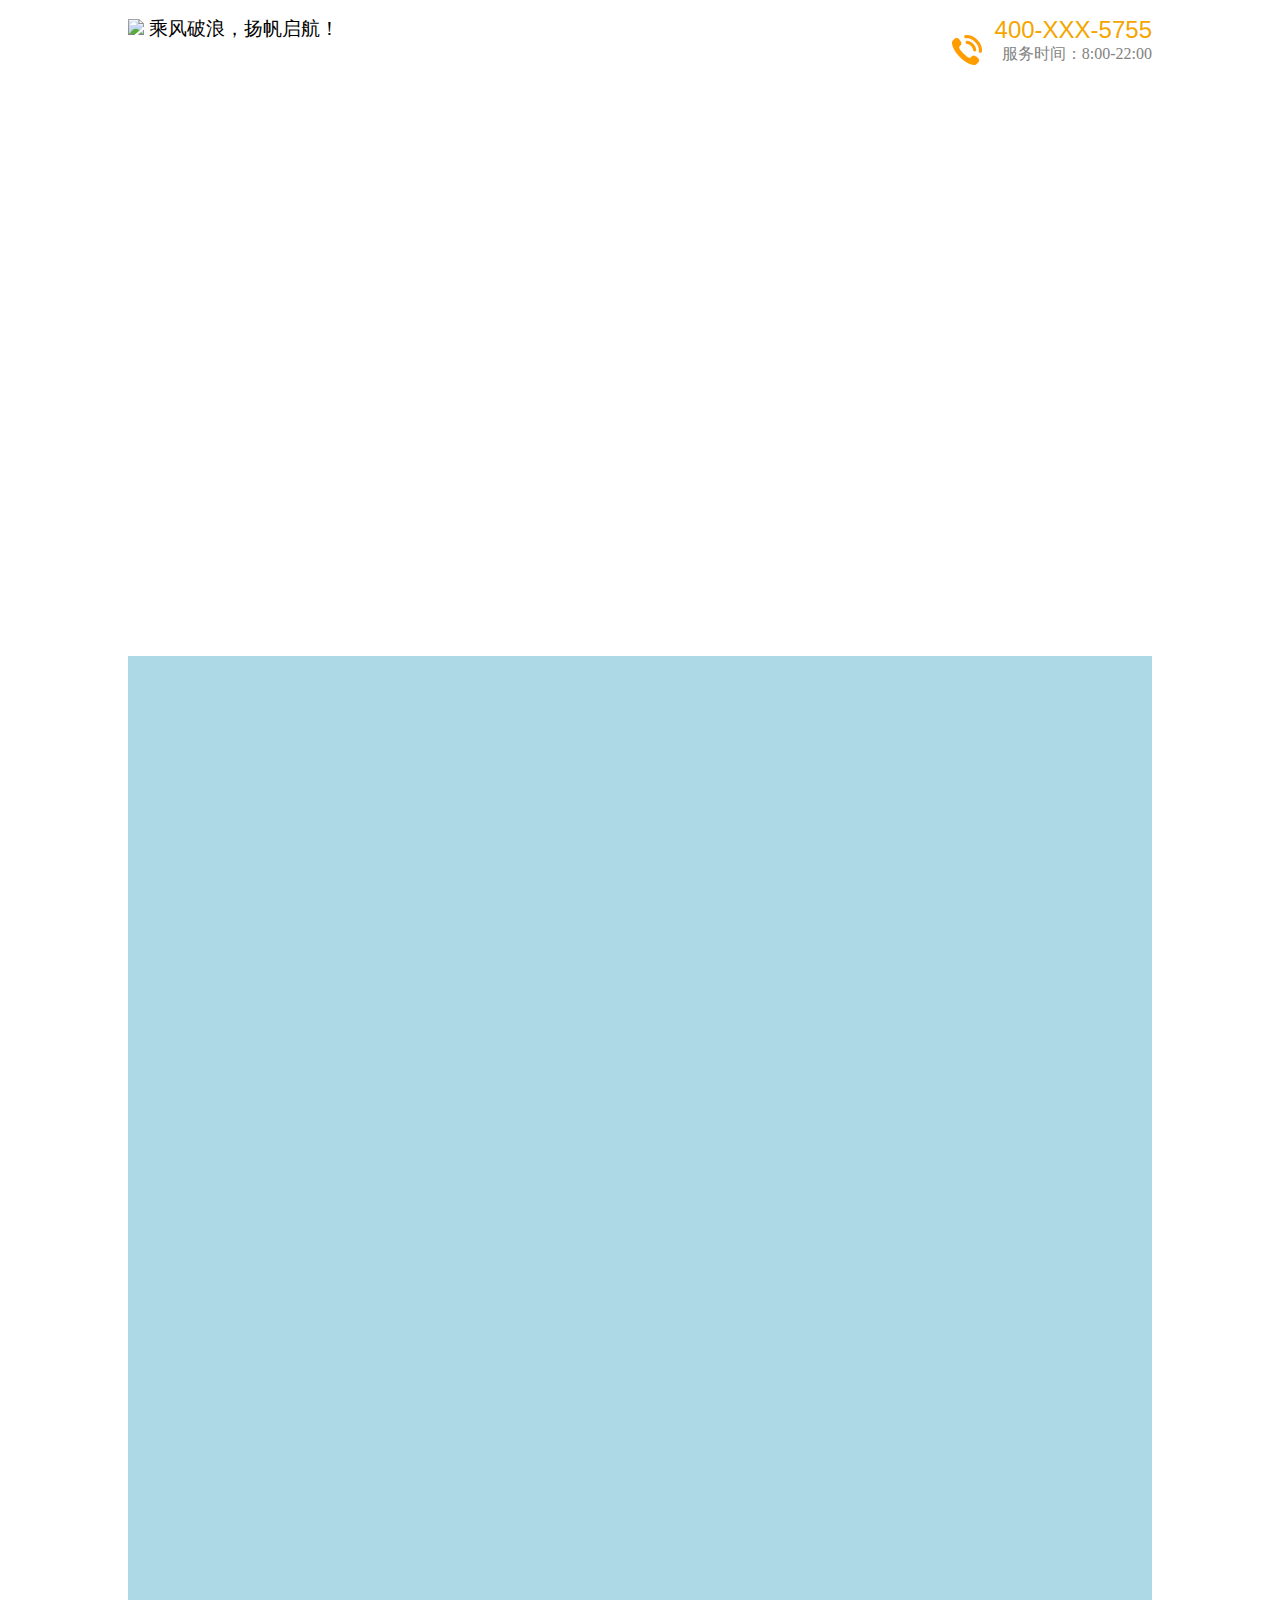
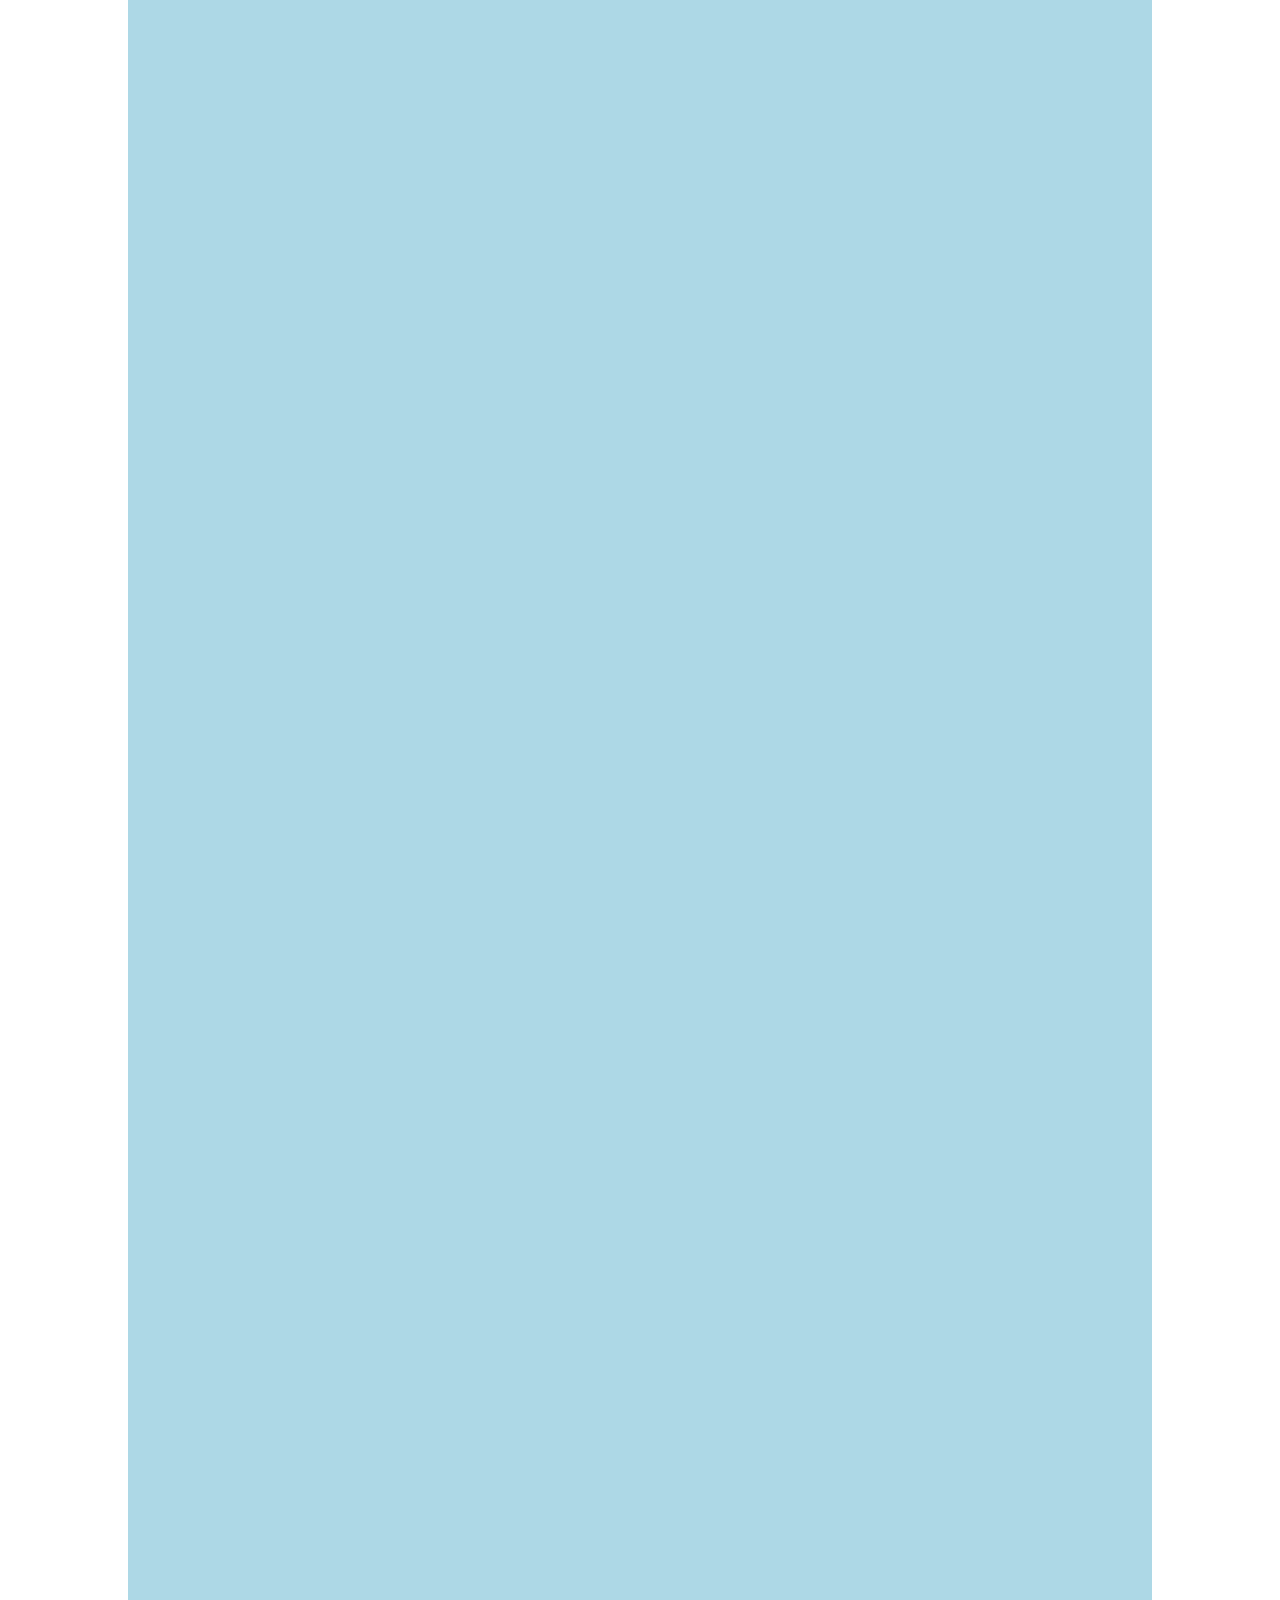
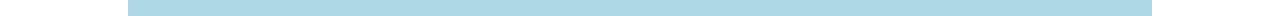
==== index.html @ 6d0ca1e8 "完成heading部分" ====
<!DOCTYPE html>
<html lang="en">
<head>
    <meta charset="UTF-8">
    <link rel="stylesheet" href="css/styles.css" type="text/css">
    <title>启航教育</title>
</head>
<body>
<div class="contanter">
    <div class="wrapper">
        <div class="heading">
            <div class="heading_nav">
                <div class="heading_title">
                    <a href="#"><img src="https://www.qhksx.com/images/index/logo.png"></a>
                    乘风破浪，扬帆启航！
                </div>
                <div class="heading_note">
                    <p class="phone">400-xxx-5755</p>
                    <p class="timetip">服务时间：8:00-22:00</p>
                </div>
            </div>
        </div>
        <div class="body"></div>
    </div>
    <div class="footing"></div>
</div>
</body>
</html>
---- css/styles.css ----
*{
    margin: 0px;
    padding: 0px;
}
.wrapper{
    width: 80%;
    height: 200rem;
    background-color: lightblue;
    margin: 0px auto;
}
.heading{
    margin: 0px auto;
    width: 100%;
    height: 40rem;
    background-color: white;
    margin-top: 1rem;
    margin-bottom: 1rem;
}

.heading_title{
    float: left;
    font-size: 1.2rem;
}

.heading_note{
    float: right;
    width: 12.5rem;
    text-align: right;
    background-image: url("../img/tip.png");
    background-repeat: no-repeat;
    background-position: left bottom;
}
.heading_note .timetip{
    color: #828282;
    font-family: 黑体;
    font-size: 1rem;
 }

.heading_note .phone{
    color: #F4A500;
    font-family: 'Oswald', sans-serif;
    font-size: 1.5rem;
    text-transform: uppercase;
}
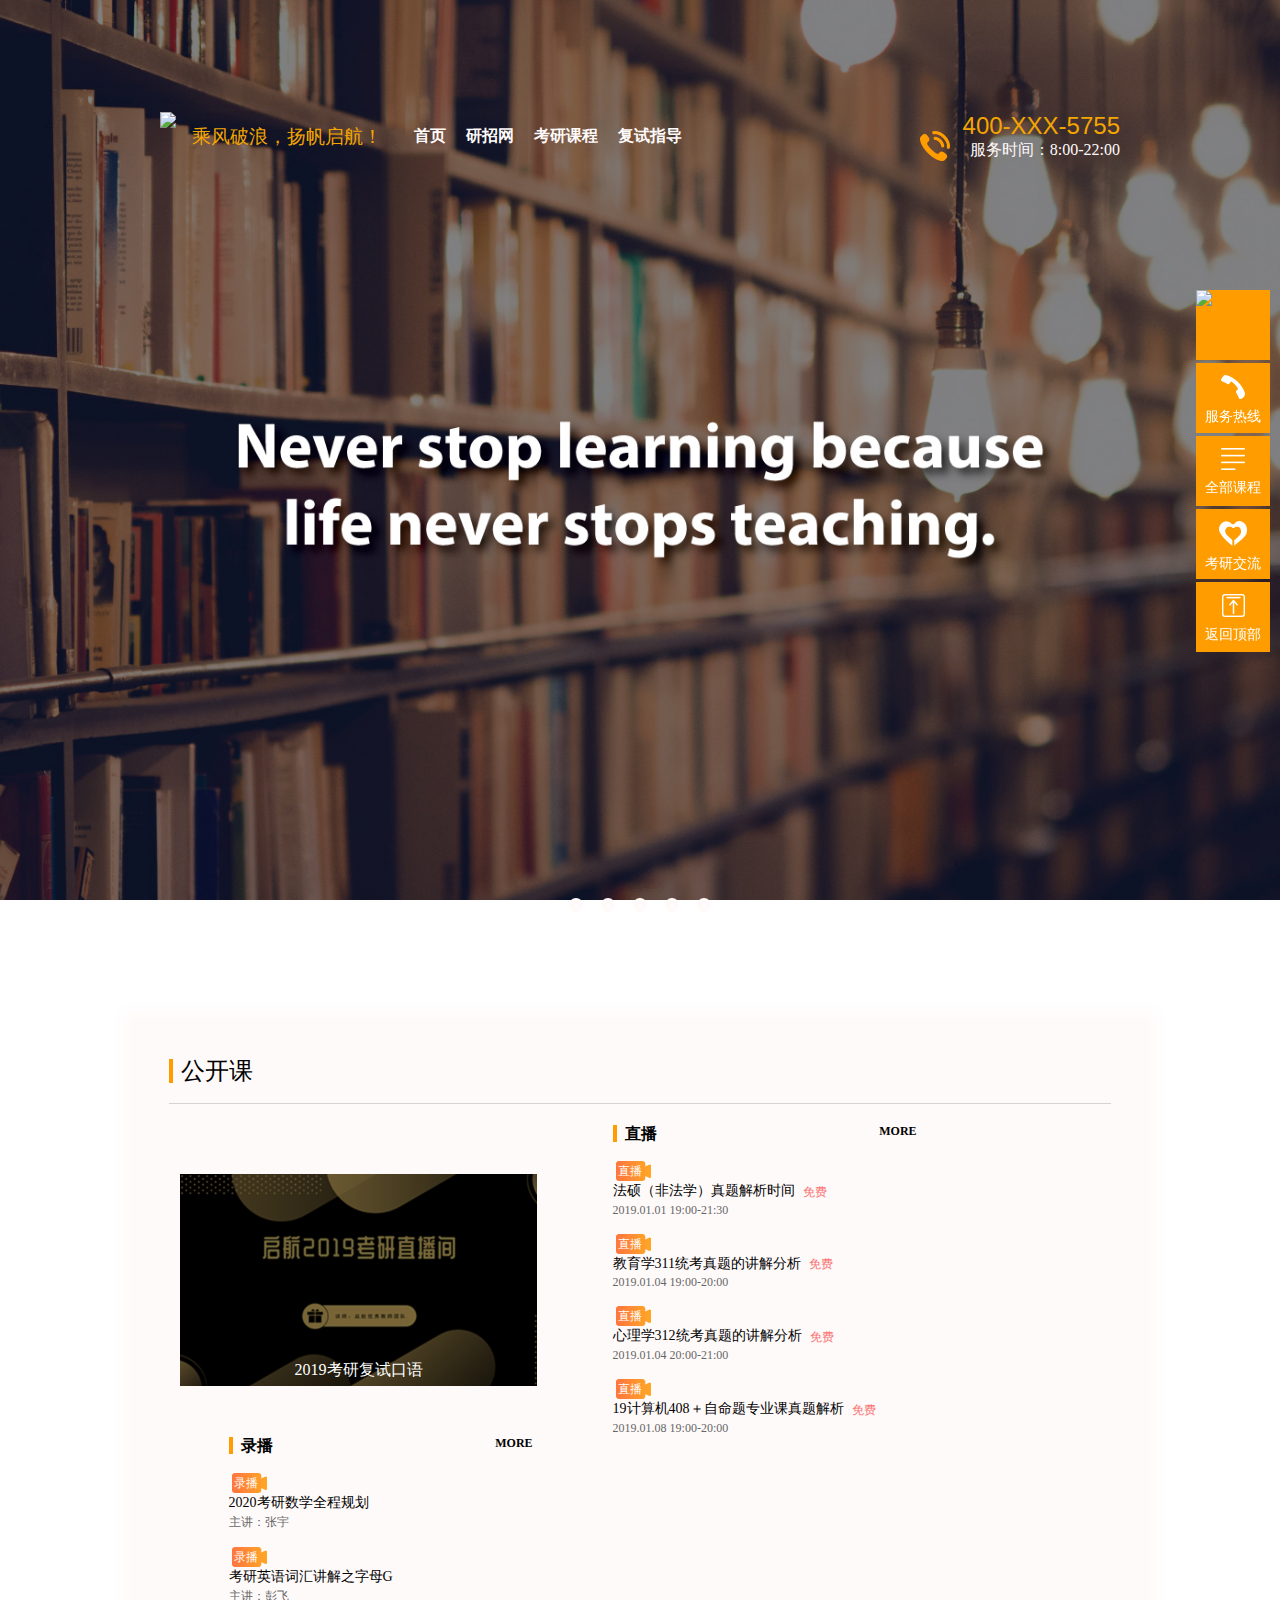
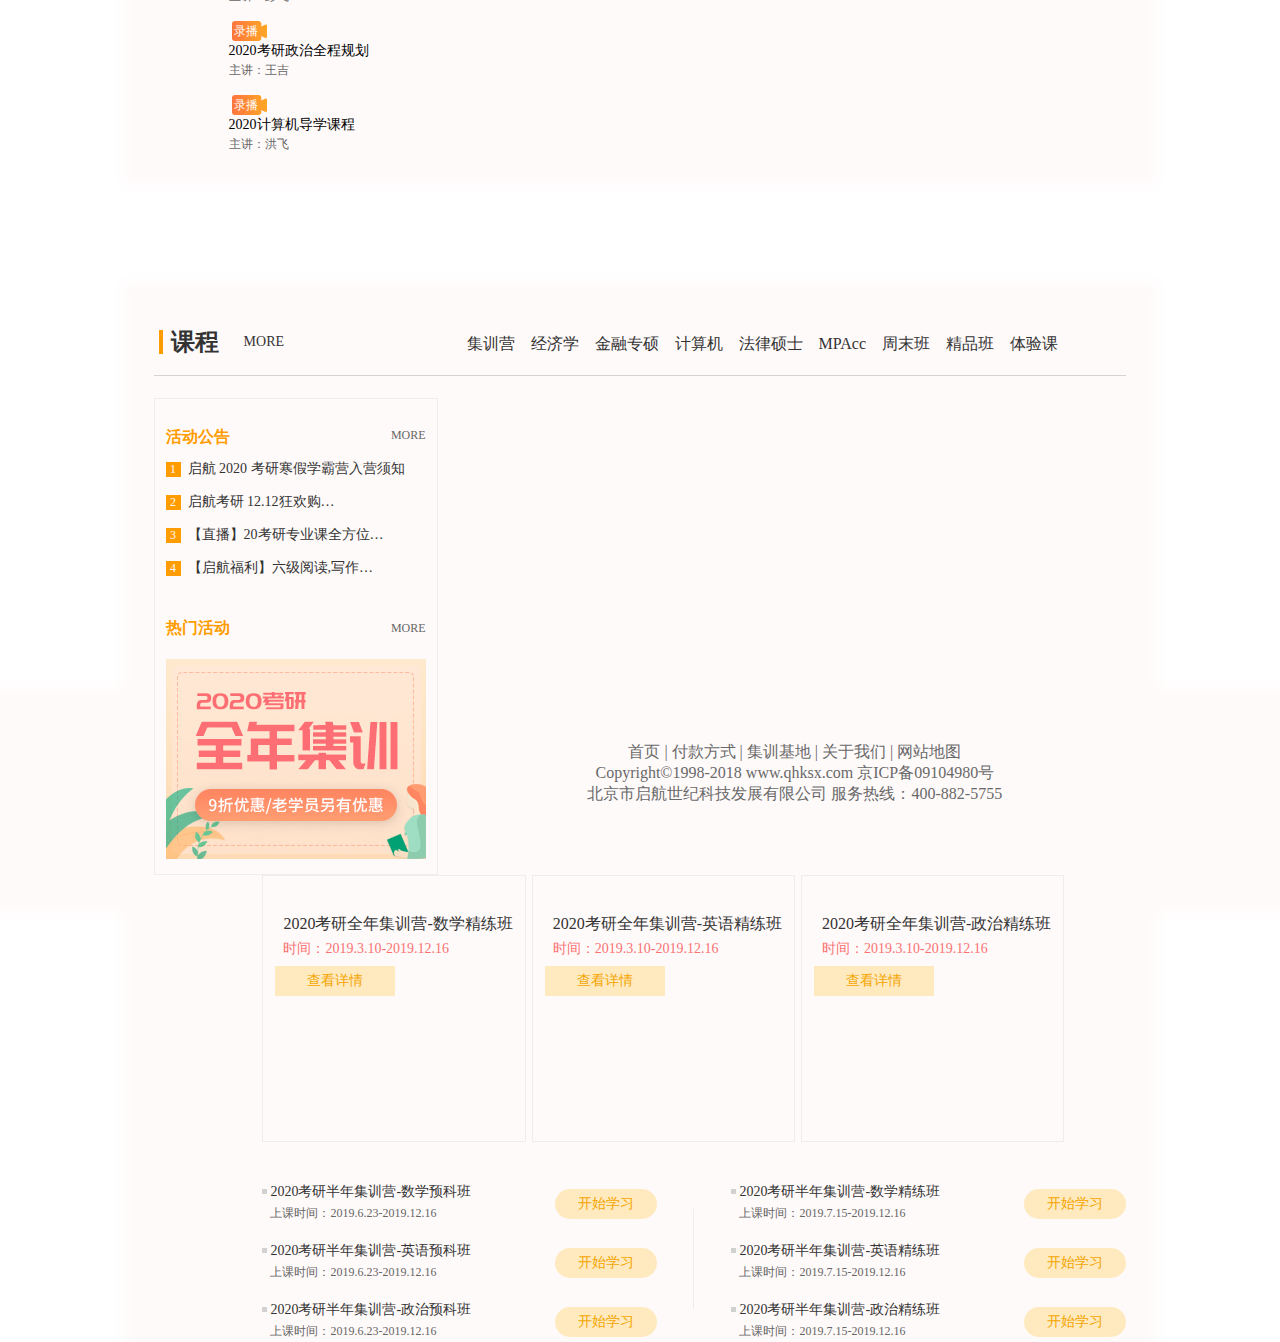
==== commit c74049ee: "完成静态ke_qq页面" ====
--- a/index.html
+++ b/index.html
@@ -2,8 +2,8 @@
 <html lang="en">
 <head>
     <meta charset="UTF-8">
+    <title>启航考研官网-考研辅导班,研究生考试培训教育领域的领航者</title>
     <link rel="stylesheet" href="css/styles.css" type="text/css">
-    <title>启航教育</title>
 </head>
 <body>
 <div class="contanter">
@@ -12,17 +12,321 @@
             <div class="heading_nav">
                 <div class="heading_title">
                     <a href="#"><img src="https://www.qhksx.com/images/index/logo.png"></a>
-                    乘风破浪，扬帆启航！
+                </div>
+                <div class="heading_title_txt">乘风破浪，扬帆启航！</div>
+                <div class="heading_navbar">
+                    <ul>
+                        <li><a href="#">首页</a></li>
+                        <li><a href="https://yz.chsi.com.cn/">研招网</a></li>
+                        <li><a href="#">考研课程</a></li>
+                        <li><a href="#">复试指导</a></li>
+                    </ul>
                 </div>
                 <div class="heading_note">
                     <p class="phone">400-xxx-5755</p>
                     <p class="timetip">服务时间：8:00-22:00</p>
                 </div>
             </div>
+            <div class="banner">
+                <div class="banner_img">
+                    <ul>
+                        <li class="item">
+                            <a target="_blank" href="https://www.qhksx.com/zt/zbzt/?index">
+                                <img src="./img/1.jpg">
+                            </a>
+                        </li>
+                        <li class="item">
+                            <a target="_blank" href="https://www.qhksx.com/zt/hjjx/?index">
+                                <img src="./img/2.jpg">
+                            </a>
+                        </li>
+                        <li class="item">
+                            <a target="_blank" href="https://www.qhksx.com/zt/qnjx/?index">
+                                <img src="./img/3.jpg">
+                            </a>
+                        </li>
+                        <li class="item">
+                            <a target="_blank" href="https://www.qhksx.com/zt/bnjx/?index">
+                                <img src="./img/4.jpg">
+                            </a>
+                        </li>
+                        <li class="item">
+                            <a target="_blank" href="https://www.qhksx.com/zt/fstj/?index">
+                                <img src="./img/5.jpg">
+                            </a>
+                        </li>
+                        <li class="item">
+                            <a target="_blank" href="https://www.qhksx.com/zt/kygy/?index">
+                                <img src="./img/6.jpg">
+                            </a>
+                        </li>
+                    </ul>
+                </div>
+                <div class="tab_btn">
+                    <ul>
+                        <li class="btn_item"></li>
+                        <li class="btn_item"></li>
+                        <li class="btn_item"></li>
+                        <li class="btn_item"></li>
+                        <li class="btn_item"></li>
+                    </ul>
+                </div>
+            </div>
         </div>
-        <div class="body"></div>
+        <div class="body">
+            <div class="video">
+                <div class="video_head">
+                    <span>公开课</span>
+                </div>
+                <div class="video_body">
+                    <div class="video_body_left">
+                        <a href="javascript:;" target="_blank">
+                            <p>2019考研复试口语</p>
+                        </a>
+                    </div>
+                    <div class="video_body_cen">
+                        <div class="video_body_title">
+                            <span>直播</span>
+                            <a href="javascript:;" target="_blank">MORE</a>
+                        </div>
+                        <ul>
+                            <li>
+                                <i>直播</i>
+                                <div class="videoListRight"><a href="javascript:;"><span>法硕（非法学）真题解析时间<small>免费</small></span></a>
+                                    <p>2019.01.01 19:00-21:30</p></div>
+                            </li>
+                            <li>
+                                <i>直播</i>
+                                <div class="videoListRight"><a href="javascript:;"><span>教育学311统考真题的讲解分析<small>免费</small></span></a>
+                                    <p>2019.01.04 19:00-20:00</p></div>
+                            </li>
+                            <li>
+                                <i>直播</i>
+                                <div class="videoListRight"><a href="javascript:;"><span>心理学312统考真题的讲解分析<small>免费</small></span></a>
+                                    <p>2019.01.04 20:00-21:00</p></div>
+                            </li>
+                            <li>
+                                <i>直播</i>
+                                <div class="videoListRight"><a href="javascript:;"><span>19计算机408＋自命题专业课真题解析<small>免费</small></span></a>
+                                    <p>2019.01.08 19:00-20:00</p></div>
+                            </li>
+                        </ul>
+                    </div>
+                    <div class="video_body_cen">
+                        <div class="video_body_title">
+                            <span>录播</span>
+                            <a href="javascript:;" target="_blank">MORE</a>
+                        </div>
+                        <ul>
+                            <li>
+                                <i>录播</i>
+                                <div class="videoListRight"><a href="javascript:;"><span>2020考研数学全程规划</span></a>
+                                    <p>主讲：张宇</p></div>
+                            </li>
+                            <li>
+                                <i>录播</i>
+                                <div class="videoListRight"><a href="javascript:;"><span>考研英语词汇讲解之字母G</span></a>
+                                    <p>主讲：彭飞</p></div>
+                            </li>
+                            <li>
+                                <i>录播</i>
+                                <div class="videoListRight"><a href="javascript:;"><span>2020考研政治全程规划</span></a>
+                                    <p>主讲：王吉</p></div>
+                            </li>
+                            <li>
+                                <i>录播</i>
+                                <div class="videoListRight"><a href="javascript:;"><span>2020计算机导学课程</span></a>
+                                    <p>主讲：洪飞</p></div>
+                            </li>
+                        </ul>
+                    </div>
+                </div>
+            </div>
+            <div class="beikao">
+                <div>
+                    <h3 class="beikao11">课程</h3>
+                    <div class="beikao12"><a
+                            href="https://www.qhksx.com/index.php?m=content&amp;c=index&amp;a=lists&amp;catid=1634"
+                            target="_blank">MORE</a></div>
+                    <div class="beikao13"><a
+                            href="https://www.qhksx.com/index.php?m=content&amp;c=index&amp;a=lists&amp;catid=1634&amp;leibie=1"
+                            target="_blank">集训营</a></div>
+                    <div class="beikao13"><a
+                            href="https://www.qhksx.com/index.php?m=content&amp;c=index&amp;a=lists&amp;catid=1645"
+                            target="_blank">经济学</a></div>
+                    <div class="beikao13"><a
+                            href="https://www.qhksx.com/index.php?m=content&amp;c=index&amp;a=lists&amp;catid=1742"
+                            target="_blank">金融专硕</a></div>
+                    <div class="beikao13"><a
+                            href="https://www.qhksx.com/index.php?m=content&amp;c=index&amp;a=lists&amp;catid=1650"
+                            target="_blank">计算机</a></div>
+                    <div class="beikao13"><a
+                            href="https://www.qhksx.com/index.php?m=content&amp;c=index&amp;a=lists&amp;catid=1646"
+                            target="_blank">法律硕士</a></div>
+                    <div class="beikao13"><a
+                            href="https://www.qhksx.com/index.php?m=content&amp;c=index&amp;a=lists&amp;catid=1652"
+                            target="_blank">MPAcc</a></div>
+                    <div class="beikao13"><a
+                            href="https://www.qhksx.com/index.php?m=content&amp;c=index&amp;a=lists&amp;catid=1634&amp;leibie=2"
+                            target="_blank">周末班</a></div>
+                    <div class="beikao13"><a
+                            href="https://www.qhksx.com/index.php?m=content&amp;c=index&amp;a=lists&amp;catid=1634&amp;leibie=3"
+                            target="_blank">精品班</a></div>
+                    <div class="beikao13"><a
+                            href="https://www.qhksx.com/index.php?m=content&amp;c=index&amp;a=lists&amp;catid=1634&amp;leibie=6"
+                            target="_blank">体验课</a></div>
+                    <!-- <div class="beikao14">2020考研全年集训营8折啦！</div> -->
+                    <div class="cle"></div>
+                </div>
+                <div class="beikao2"></div>
+                <div class="beikao3">
+                    <div class="beikao31">
+                        <div>
+                            <ul>
+                                <li class="kec11">活动公告</li>
+                                <li class="beikao72"><a href="javascript:void (0);">MORE</a></li>
+                                <div class="cle"></div>
+                            </ul>
+                        </div>
+                        <div class="kec13">
+                            <p><a href="javascript:void (0);"><i>1</i><span>启航 2020 考研寒假学霸营入营须知</span></a></p>
+                            <p><a href="javascript:void (0);"><i>2</i><span> 启航考研  12.12狂欢购…</span></a>
+                            </p>
+                            <p><a href="javascript:void (0);"><i>3</i><span>【直播】20考研专业课全方位…</span></a></p>
+                            <p><a href="javascript:void (0);"><i>4</i><span>【启航福利】六级阅读,写作…</span></a></p>
+                        </div>
+                        <div class="kec14">
+                            <ul>
+                                <li class="kec11">热门活动</li>
+                                <li class="beikao72"><a href="https://www.qhksx.com/zjqh/hdgg/" target="_blank">MORE</a>
+                                </li>
+                                <div class="cle"></div>
+                            </ul>
+                        </div>
+                        <div class="kec15">
+                            <a href="javascript:void (0);"><img src="./img/kec_02.jpg" alt=""></a>
+                            <!-- <a href="/zt/qnjx/" target="_blank"><img src="/images/index/kec_03.jpg" alt=""></a> -->
+                        </div>
+                    </div>
+                    <div class="beikao32">
+                        <div class="kec21">
+                            <ul>
+                                <li>
+                                    <img src="https://www.qhksx.com/uploadfile/2018/1114/20181114052823358.jpg" alt="">
+                                    <p>2020考研全年集训营-数学精练班<br><span>时间：2019.3.10-2019.12.16</span></p>
+                                    <div><a href="javascript:void (0);">查看详情</a></div>
+                                </li>
+                                <li>
+                                    <img src="https://www.qhksx.com/uploadfile/2018/1114/20181114052735837.jpg" alt="">
+                                    <p>2020考研全年集训营-英语精练班<br><span>时间：2019.3.10-2019.12.16</span></p>
+                                    <div><a href="javascript:void (0);">查看详情</a></div>
+                                </li>
+                                <li>
+                                    <img src="https://www.qhksx.com/uploadfile/2018/1114/20181114052615234.jpg" alt="">
+                                    <p>2020考研全年集训营-政治精练班<br><span>时间：2019.3.10-2019.12.16</span></p>
+                                    <div><a href="javascript:void (0);">查看详情</a></div>
+                                </li>
+                                <div class="cle"></div>
+                            </ul>
+                        </div>
+                        <div>
+                            <ul>
+                                <li class="lt kec22">
+                                    <div>
+                                        <ul>
+                                            <li class="kec24">
+                                                2020考研半年集训营-数学预科班<br><span>上课时间：2019.6.23-2019.12.16</span></li>
+                                            <li class="kec25"><a href="javascript:void (0);">开始学习</a></li>
+                                            <div class="cle"></div>
+                                        </ul>
+                                        <ul>
+                                            <li class="kec24">
+                                                2020考研半年集训营-英语预科班<br><span>上课时间：2019.6.23-2019.12.16</span></li>
+                                            <li class="kec25"><a href="javascript:void (0);">开始学习</a></li>
+                                            <div class="cle"></div>
+                                        </ul>
+                                        <ul>
+                                            <li class="kec24">
+                                                2020考研半年集训营-政治预科班<br><span>上课时间：2019.6.23-2019.12.16</span></li>
+                                            <li class="kec25"><a href="javascript:void (0);">开始学习</a></li>
+                                            <div class="cle"></div>
+                                        </ul>
+                                    </div>
+                                </li>
+                                <li class="lt kec23"></li>
+                                <li class="rt kec22">
+                                    <div>
+                                        <ul>
+                                            <li class="kec24">
+                                                2020考研半年集训营-数学精练班<br><span>上课时间：2019.7.15-2019.12.16</span></li>
+                                            <li class="kec25"><a href="javascript:void (0);">开始学习</a></li>
+                                            <div class="cle"></div>
+                                        </ul>
+                                        <ul>
+                                            <li class="kec24">
+                                                2020考研半年集训营-英语精练班<br><span>上课时间：2019.7.15-2019.12.16</span></li>
+                                            <li class="kec25"><a href="javascript:void (0);">开始学习</a></li>
+                                            <div class="cle"></div>
+                                        </ul>
+                                        <ul>
+                                            <li class="kec24">
+                                                2020考研半年集训营-政治精练班<br><span>上课时间：2019.7.15-2019.12.16</span></li>
+                                            <li class="kec25"><a href="javascript:void (0);">开始学习</a></li>
+                                            <div class="cle"></div>
+                                        </ul>
+                                    </div>
+                                </li>
+                                <div class="cle"></div>
+                            </ul>
+                        </div>
+                    </div>
+                    <div class="cle"></div>
+                </div>
+            </div>
+        </div>
     </div>
-    <div class="footing"></div>
+    <footer>
+        <div class="footing">
+            <p>
+                <a href="#">首页</a>
+                |
+                <a href="#">付款方式</a>
+                |
+                <a href="#">集训基地</a>
+                |
+                <a href="#">关于我们</a>
+                |
+                <a href="#">网站地图</a>
+            </p>
+            <p>Copyright©1998-2018 www.qhksx.com 京ICP备09104980号</p>
+            <p>北京市启航世纪科技发展有限公司 服务热线：400-882-5755</p>
+        </div>
+    </footer>
+    <div class="side">
+        <ul>
+            <li>
+                <div id="tq_kefu_normal_container"><img border="0" src="http://www.qihang.com.cn/images/zxkf.png"
+                                                        style="BACKGROUND:transparent none repeat scroll 0% 0%;cursor:pointer">
+                </div>
+            </li>
+            <li class="side2">
+                <a href="javascript:void(0)"><img src="./img/side_02.png" alt="">服务热线</a>
+                <div class="side21" style="width: 0;">
+                    <input type="text" id="telInput" placeholder="请输入您的电话号码">
+                    <input type="button" id="callBtn" value="点击拨打服务热线">
+                </div>
+                <div class="side22" style="display: none;">
+                    <p>
+                        手机请直接输入：如1860086xxxx<br>座机前加区号：如0105992xxxx<br>
+                        <span>输入您的电话号码，点击通话，稍后您将接到我们的电话，该通话对您不会产生费用，请放心接听！</span>
+                    </p>
+                </div>
+            </li>
+            <li><a href="javascript:void(0)"><img src="./img/side_03.png" alt="">全部课程</a></li>
+            <li><a href="javascript:void(0)"><img src="./img/side_04.png" alt="">考研交流</a></li>
+            <li><a href="javascript:goTop();"><img src="./img/side_05.png" alt="">返回顶部</a></li>
+        </ul>
+    </div>
 </div>
 </body>
 </html>--- a/css/styles.css
+++ b/css/styles.css
@@ -1,25 +1,70 @@
-*{
-    margin: 0px;
-    padding: 0px;
-}
+*, a{
+    margin: 0;
+    padding: 0;
+    text-decoration: none;
+}
+ol, ul, li{
+    list-style-type: none;
+}
+
+body{
+    background-image: url("../img/never-stop-learning.jpg");
+    background-repeat: no-repeat;
+    background-attachment: fixed;
+    top: 0;
+    left: 0;
+    width: 100%;
+    height: auto;
+    min-width: 62.5rem;
+    background-size: cover;
+    background-position: center 0;
+}
+
 .wrapper{
     width: 80%;
-    height: 200rem;
-    background-color: lightblue;
-    margin: 0px auto;
+    height: 140rem;
+    margin: 0 auto;
 }
 .heading{
-    margin: 0px auto;
-    width: 100%;
-    height: 40rem;
-    background-color: white;
-    margin-top: 1rem;
+    margin: 0 auto;
+    width: 100%;
+    height: auto;
+    margin-top: 5rem;
     margin-bottom: 1rem;
 }
 
+.heading_nav{
+    padding: 2rem;
+    overflow: hidden;
+}
 .heading_title{
     float: left;
+}
+.heading_title_txt{
+    color: #F4A500;
+    height: 23px;
+    float: left;
     font-size: 1.2rem;
+    text-align: center;
+    padding: 0.75rem 1rem;
+}
+
+.heading_navbar{
+    float: left;
+    padding-top: 0.9rem;
+    padding-bottom: 0.9rem;
+}
+.heading_navbar li{
+    padding-left: 1rem;
+    display: inline-block;
+}
+.heading_navbar a{
+    font-weight: bold;
+    color: snow;
+    text-align: center;
+}
+.heading_navbar a:hover,.heading_navbar a:active{
+    color: #F4A500;
 }
 
 .heading_note{
@@ -31,14 +76,497 @@
     background-position: left bottom;
 }
 .heading_note .timetip{
-    color: #828282;
+    color: snow;
     font-family: 黑体;
     font-size: 1rem;
  }
-
 .heading_note .phone{
     color: #F4A500;
     font-family: 'Oswald', sans-serif;
     font-size: 1.5rem;
     text-transform: uppercase;
 }
+
+.banner{
+    margin-top: 28rem;
+}
+.banner_img{
+    position: relative;
+}
+.item{
+    position: absolute;
+    opacity: 0;
+    animation: Simg 18s Infinite;
+}
+@keyframes Simg {
+    0%{opacity: 0}
+    1%{opacity: 1}
+    16%{opacity: 1}
+    17%{opacity: 0}
+}
+.item:nth-child(0){animation-delay: 0s}
+.item:nth-child(1){animation-delay: 3s}
+.item:nth-child(2){animation-delay: 6s}
+.item:nth-child(3){animation-delay: 9s}
+.item:nth-child(4){animation-delay: 12s}
+.item:nth-child(5){animation-delay: 15s}
+.item img{
+    width: 100%;
+    height: auto;
+}
+.tab_btn{
+    position: absolute;
+    width: 80%;
+    text-align: center;
+    margin-top: 16rem;
+    list-style-type: none;
+}
+.btn_item{
+    width: 14px;
+    height: 14px;
+    border-radius: 45px;
+    margin: 0 7px;
+    background-color: snow;
+    display: inline-block;
+    cursor: pointer;
+}
+.btn_item:hover{
+    width: 30px;
+}
+.active{
+    width: 30px;
+}
+
+.body{
+    padding-top: 20rem;
+    font-family: 微软雅黑;
+}
+.video i{
+    background: url("../img/video02.png") no-repeat center;
+    width: 35px;
+    height: 20px;
+    line-height: 20px;
+    padding-right: 6px;
+    text-align: center;
+    font-size: 12px;
+    color: white;
+    display: inline-block;
+    vertical-align: top;
+    font-style: normal;
+}
+.video{
+    width: 95%;
+    background-color: snow;
+    height: auto;
+    padding-top: 17px;
+    box-shadow: snow 0 0 1rem 2rem;
+    margin: 5rem auto 0;
+}
+.video_head{
+    width: 73px;
+    margin-left: 15px;
+    height: 24px;
+    line-height: 24px;
+    border-left: solid 4px #FF9D00;
+    font-size: 24px;
+    color: black;
+    padding-left: 8px;
+}
+.video_body{
+    margin: 20px 15px 0;
+    border-top: 1px solid #d4d4d4;
+    padding: 20px 0 0;
+}
+.video .video_body .video_body_left{
+    width: 23.75rem;
+    height: 13.25rem;
+    display: inline-block;
+    vertical-align: middle;
+    text-align: center;
+}
+.video .video_body .video_body_left a{
+    background-image: url("../img/video01.png");
+    background-repeat: no-repeat;
+    text-align: center;
+    width: 357px;
+    height: auto;
+    padding-top: 11rem;
+    display: inline-block;
+    vertical-align: middle;
+}
+.video .video_body .video_body_left a p{
+    color: white;
+    font-size: 1rem;
+    text-align: center;
+    height: 40px;
+    line-height: 40px;
+    width: 100%;
+}
+.video .video_body .video_body_cen{
+    width: 19rem;
+    margin-left: 3.75rem;
+    display: inline-block;
+    vertical-align: middle;
+}
+.video .video_body .video_body_cen a{
+    color: black;
+}
+.video .video_body .video_body_cen .videoListRight span{
+    font-size: 14px;
+    line-height: 20px;
+}
+
+.video_body_title span{
+    font-weight: bold;
+    border-left: solid 4px #FF9D00;
+    color: black;
+    padding-left: 8px;
+}
+.video_body_title a{
+    float: right;
+    font-size: 12px;
+    font-weight: bold;
+    color: #666666;
+}
+.video_body_cen li{
+    margin-top: 1rem;
+}
+.video .video_body .video_body_cen .videoListRight a small{
+    font-size: 12px;
+    color: #f97272;
+    margin-left: 8px;
+    vertical-align: middle;
+}
+.video .video_body .video_body_cen .videoListRight p{
+    font-size: 12px;
+    color: #666666;
+    margin-top: 1px;
+}
+
+.beikao{
+    width: 95%;
+    background-color: snow;
+    height: auto;
+    padding-top: 17px;
+    box-shadow: snow 0 0 1rem 2rem;
+    margin: 10rem auto 0;
+}
+.beikao11{
+    float: left;
+    width: 73px;
+    margin-left: 5px;
+    height: 24px;
+    line-height: 24px;
+    border-left: solid 4px #FF9D00;
+    font-size: 24px;
+    color: #333;
+    padding-left: 8px;
+}
+.beikao12{
+    float: left;
+    line-height: 24px;
+    font-size: 14px;
+    width: 215px;
+}
+.beikao12 a{
+    color: #333;
+}
+.beikao13{
+    float: left;
+}
+.beikao13 a{
+    display: block;
+    padding: 0 8px;
+    border-bottom: solid 4px snow;
+    line-height: 27px;
+    font-size: 16px;
+    color: #333;
+}
+
+.cle{
+    clear: both;
+}
+
+.beikao2{
+    width: 100%;
+    height: 1px;
+    background-color: #D4D4D4;
+    margin: 14px 0 22px;
+}
+.beikao31 {
+    float: left;
+    height: 28rem;
+    border: solid 1px #EDEDED;
+    padding-top: 27px;
+    padding-left: 11px;
+    padding-right: 11px;
+}
+.kec11{
+    float: left;
+    font-size: 1rem;
+    color: #FF9D00;
+    font-weight: bold;
+    height: 22px;
+    line-height: 21px;
+}
+.beikao72 {
+    float: right;
+    font-size: 12px;
+    color: #999999;
+    height: 18px;
+    line-height: 18px;
+}
+.beikao72 a {
+    color: #666;
+}
+.kec13 {
+    margin-top: 12px;
+}
+.kec13 > p {
+    font-size: 0;
+    height: 33px;
+    width: 100%;
+    overflow: hidden;
+}
+.kec13 > p a {
+    display: block;
+}
+.kec13 > p i {
+    font-style: normal;
+    width: 15px;
+    height: 15px;
+    line-height: 15px;
+    text-align: center;
+    background-color: #FF9D00;
+    font-size: 12px;
+    color: snow;
+    display: inline-block;
+}
+.kec13 > p span {
+    display: inline-block;
+    margin-left: 7px;
+    font-size: 14px;
+    color: #333;
+}
+.kec14 {
+    margin-top: 25px;
+}
+.kec14 li {
+    height: 22px;
+    line-height: 22px;
+}
+.kec15 a {
+    display: block;
+    width: 260px;
+    height: 200px;
+    margin-top: 20px;
+}
+.beikao32 {
+    float: right;
+    width: 54rem;
+}
+.beikao32 > ul > li.on {
+    display: block;
+}
+.kec21 li:first-child {
+    margin-left: 0;
+}
+.kec21 li {
+    float: left;
+    height: 16rem;
+    border: solid 1px #EDEDED;
+    margin-left: 6px;
+    padding: 9px 12px 0;
+}
+.kec21 li p {
+    font-size: 16px;
+    color: #333;
+    line-height: 24px;
+    margin-left: 8px;
+    margin-top: 9px;
+}
+.kec21 li p span {
+    font-size: 14px;
+    color: #F97272;
+}
+.kec21 li div {
+    width: 120px;
+    text-align: center;
+    line-height: 30px;
+    font-size: 14px;
+    margin-top: 5px;
+}
+.kec21 li div a {
+    color: #F5A500;
+    display: block;
+    background-color: #FFEAC0;
+}
+.lt {
+    float: left;
+}
+.rt {
+    float: right;
+}
+.kec22 {
+    width: 395px;
+    margin-top: 39px;
+}
+.kec22 ul:first-child {
+    margin-top: 0;
+}
+.kec22 ul {
+    margin-top: 1rem;
+}
+.kec23 {
+    width: 1px;
+    height: 100px;
+    margin-top: 67px;
+    background-color: #EDEDED;
+    margin-left: 36px;
+}
+.kec24 {
+    float: left;
+    font-size: 14px;
+    color: #333;
+    line-height: 21px;
+    padding-left: 8px;
+    background: url('../img/beikao_11.png') no-repeat left 8px;
+}
+.kec24 span {
+    font-size: 12px;
+    color: #666;
+}
+.kec25 {
+    float: right;
+    width: 102px;
+    text-align: center;
+    height: 30px;
+    line-height: 30px;
+    margin-top: 8px;
+    font-size: 14px;
+    color: #F5A500;
+}
+.kec25 a{
+    display: block;
+    height: 100%;
+    color: #F5A500;
+    background-color: #FFEAC0;
+    border-radius: 45px;
+}
+.kec23 {
+    width: 1px;
+    height: 100px;
+    margin-top: 67px;
+    background-color: #EDEDED;
+    margin-left: 36px;
+}
+
+footer{
+    width: 100%;
+    height: 10rem;
+    background-color: snow;
+    box-shadow: snow 0 0 1rem 2rem;
+}
+.footing{
+    padding-top: 22px;
+    width: 80%;
+    margin: auto;
+    text-align: center;
+    color: dimgray;
+}
+.footing a{
+    color: dimgray;
+}
+
+#tq_kefu_normal_container img{
+    padding-top: 0;
+}
+.side {
+    position: fixed;
+    width: 74px;
+    height: 362px;
+    right: 10px;
+    top: 287px;
+    z-index: 100;
+}
+.side li {
+    width: 74px;
+    height: 70px;
+    background-color: #FF9D00;
+    margin-top: 3px;
+    float: left;
+    text-align: center;
+    font-size: 14px;
+    color: #fff;
+    transition: 1s;
+    -webkit-transition: 1s;
+    -moz-transition: 1s;
+    -o-transition: 1s;
+    -ms-transition: 1s;
+}
+.side li:hover {
+    background-color: #F08D00;
+}
+.side li a {
+    color: #fff;
+    display: block;
+    width: 100%;
+    height: 100%;
+    font-family: '微软雅黑';
+}
+.side li img {
+    display: block;
+    margin: 0 auto 9px;
+    padding-top: 12px;
+}
+.side21 {
+    position: absolute;
+    top: 0;
+    right: 0;
+    height: 100%;
+    width: 0;
+    background-color: #FF9D00;
+    z-index: 101;
+    overflow: hidden;
+}
+#telInput {
+    width: 152px;
+    height: 26px;
+    background-color: #fff;
+    margin: 10px auto 0;
+    text-indent: 1.7em;
+    font-size: 12px;
+    font-family: '微软雅黑';
+    border: 0 none;
+}
+#callBtn {
+    width: 152px;
+    margin: 0 auto;
+    font-size: 14px;
+    color: #fff;
+    height: 33px;
+    background-color: transparent;
+    cursor: pointer;
+    outline: none;
+    border: 0 none;
+}
+.side22 {
+    position: absolute;
+    top: -130px;
+    right: 146px;
+    z-index: 101;
+    width: 220px;
+    height: 158px;
+    background: url(../img/side_06.png) no-repeat;
+    display: none;
+}
+.side22 p {
+    padding: 17px 7px 0 15px;
+    font-size: 12px;
+    color: #05070B;
+    line-height: 19px;
+    text-align: left;
+}
+.side22 p span {
+    color: #FF9D00;
+}